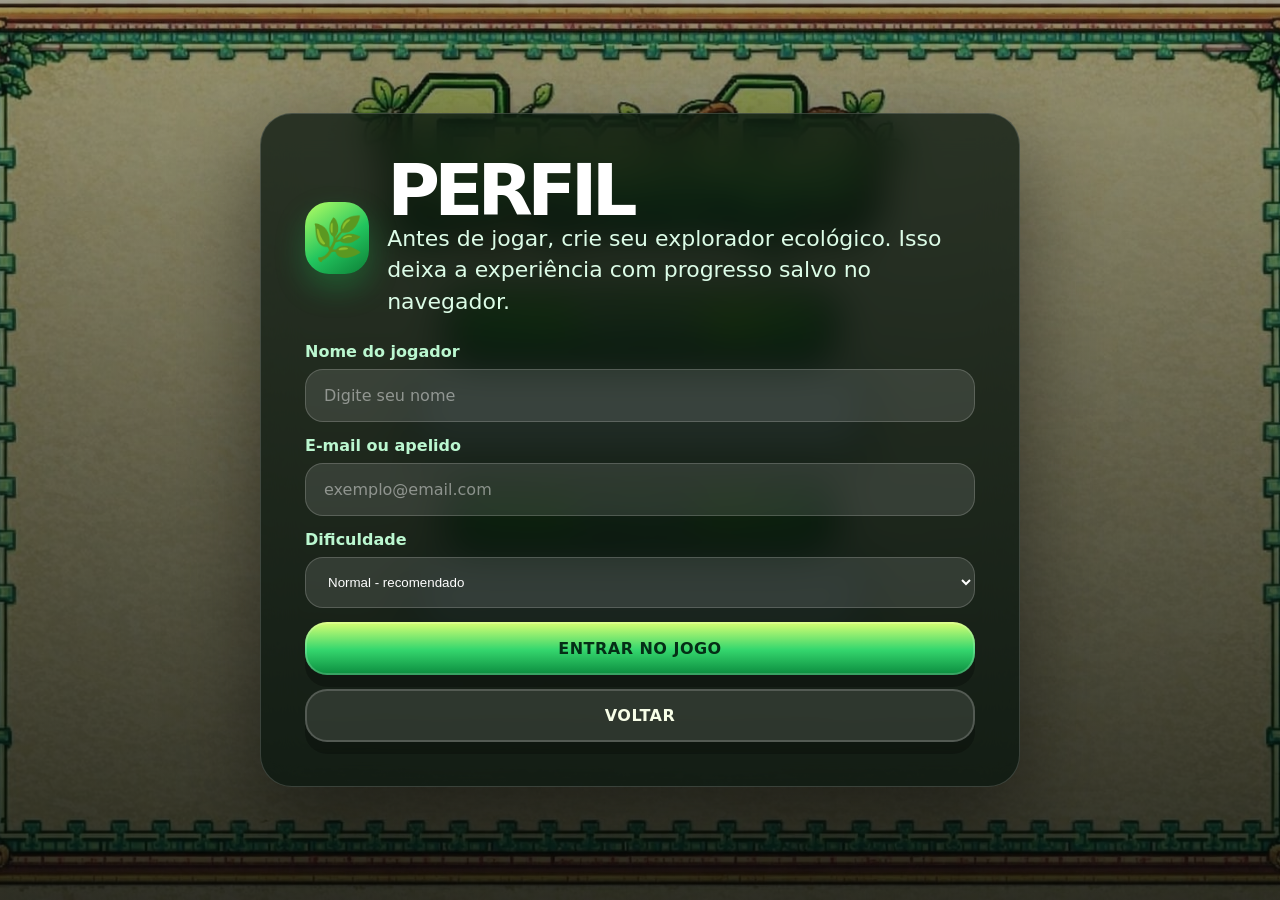
==== login.html @ 632083a5 "hello world" ====
<!DOCTYPE html><html lang="pt-BR"><head><meta charset="UTF-8"><meta name="viewport" content="width=device-width,initial-scale=1.0"><title>GreenGo - Perfil</title><link rel="stylesheet" href="css/style.css"></head><body><div class="screen-bg login"></div><main class="menu-shell"><section class="panel"><div class="brand"><div class="logo-badge">🌿</div><div><h1 style="font-size:clamp(38px,8vw,72px)">Perfil</h1><p class="subtitle">Antes de jogar, crie seu explorador ecológico. Isso deixa a experiência com progresso salvo no navegador.</p></div></div><div class="form"><label class="field"><span>Nome do jogador</span><input id="nome" placeholder="Digite seu nome"></label><label class="field"><span>E-mail ou apelido</span><input id="email" placeholder="exemplo@email.com"></label><label class="field"><span>Dificuldade</span><select id="dif"><option value="normal">Normal - recomendado</option><option value="facil">Fácil - mais vidas</option><option value="desafio">Desafio - menos tolerância</option></select></label><button class="btn primary" onclick="go()">Entrar no jogo</button><button class="btn secondary" onclick="Core.transition('index.html')">Voltar</button></div></section></main><div class="fade"></div><script src="js/core.js"></script><script>function go(){const n=document.getElementById('nome').value.trim();const e=document.getElementById('email').value.trim();if(!n||!e){alert('Preencha nome e e-mail/apelido.');return}Core.save('nome',n);Core.save('email',e);Core.save('dif',document.getElementById('dif').value);Core.save('score',0);Core.save('fase','jogo.html');Core.transition('jogo.html')}</script></body></html>
---- css/style.css ----
*{box-sizing:border-box;margin:0;padding:0}html,body{width:100%;height:100%;overflow:hidden;background:#07150f;color:#fff;font-family:Inter,system-ui,-apple-system,BlinkMacSystemFont,"Segoe UI",Arial,sans-serif}button,input{font:inherit}a{color:inherit}.screen-bg{position:fixed;inset:0;background:linear-gradient(180deg,rgba(7,21,15,.45),rgba(3,8,6,.86)),url('../tela-inicial.png') center/cover no-repeat}.screen-bg.login{background-image:linear-gradient(180deg,rgba(7,21,15,.38),rgba(3,8,6,.82)),url('../login-bg.png')}.menu-shell{position:relative;z-index:2;min-height:100vh;display:grid;place-items:center;padding:24px}.panel{width:min(760px,94vw);border:1px solid rgba(255,255,255,.16);border-radius:32px;background:rgba(5,18,12,.72);backdrop-filter:blur(18px);box-shadow:0 30px 90px rgba(0,0,0,.48);padding:clamp(22px,4vw,44px)}.brand{display:flex;gap:18px;align-items:center;margin-bottom:18px}.logo-badge{width:72px;height:72px;border-radius:24px;background:linear-gradient(145deg,#b7ff64,#22c55e 55%,#0d7f36);display:grid;place-items:center;font-size:42px;box-shadow:0 14px 30px rgba(24,184,79,.32)}h1{font-size:clamp(46px,10vw,94px);line-height:.9;letter-spacing:-.08em;text-transform:uppercase}.subtitle{font-size:clamp(16px,2.4vw,22px);line-height:1.45;color:#dcfce7;max-width:660px}.actions{display:grid;gap:14px;margin-top:28px}.btn{border:0;border-radius:22px;padding:17px 22px;cursor:pointer;font-weight:900;letter-spacing:.03em;text-transform:uppercase;transition:.18s transform,.18s filter,.18s opacity;box-shadow:0 12px 0 rgba(0,0,0,.26),inset 0 0 0 2px rgba(255,255,255,.18)}.btn:hover{transform:translateY(-2px);filter:brightness(1.08)}.btn:active{transform:translateY(5px);box-shadow:0 5px 0 rgba(0,0,0,.25),inset 0 0 0 2px rgba(255,255,255,.18)}.btn.primary{background:linear-gradient(180deg,#d9ff72,#35d76e 52%,#0b8b3e);color:#052e16}.btn.secondary{background:rgba(255,255,255,.10);color:#f7fee7}.btn.danger{background:linear-gradient(180deg,#ffed8b,#f59e0b);color:#3a2500}.form{display:grid;gap:14px;margin-top:24px}.field{display:grid;gap:8px}.field span{color:#bbf7d0;font-weight:800}.field input,.field select{width:100%;border:1px solid rgba(255,255,255,.18);border-radius:18px;background:rgba(255,255,255,.11);color:#fff;padding:16px 18px;outline:none}.field input::placeholder{color:rgba(255,255,255,.45)}.chips{display:flex;flex-wrap:wrap;gap:10px;margin-top:20px}.chip{border-radius:999px;background:rgba(187,247,208,.12);border:1px solid rgba(187,247,208,.18);padding:9px 13px;color:#dcfce7;font-weight:700}.footer-note{margin-top:20px;color:rgba(255,255,255,.65);font-size:14px;line-height:1.45}#game{display:block;width:100vw;height:100vh;background:#06120d;touch-action:none}.game-ui{position:fixed;inset:0;pointer-events:none}.top-hud{position:absolute;top:12px;left:12px;right:12px;display:flex;align-items:flex-start;justify-content:space-between;gap:12px}.hud-card{pointer-events:auto;border:1px solid rgba(255,255,255,.16);border-radius:20px;background:rgba(3,8,6,.66);backdrop-filter:blur(12px);box-shadow:0 12px 36px rgba(0,0,0,.25);padding:12px 14px}.hud-title{font-weight:950;color:#ecfccb;text-transform:uppercase;letter-spacing:.04em}.hud-small{font-size:13px;color:#bbf7d0;margin-top:4px}.hearts{font-size:24px;letter-spacing:2px}.touch-controls{position:absolute;left:16px;right:16px;bottom:16px;display:none;justify-content:space-between;align-items:end;gap:18px}.touch-pad,.touch-actions{pointer-events:auto;display:flex;gap:12px}.touch-btn{width:72px;height:72px;border-radius:24px;border:1px solid rgba(255,255,255,.18);background:rgba(255,255,255,.14);color:#fff;font-weight:950;font-size:26px;box-shadow:0 10px 30px rgba(0,0,0,.25);backdrop-filter:blur(10px)}.touch-btn.big{width:86px;height:86px;border-radius:30px;background:linear-gradient(180deg,#bef264,#22c55e);color:#052e16}.fade{position:fixed;inset:0;background:#020403;opacity:0;pointer-events:none;transition:.35s opacity;z-index:30}.fade.active{opacity:1}@media (max-width:900px),(pointer:coarse){.touch-controls{display:flex}.panel{border-radius:26px}.hud-card{padding:10px 12px}.top-hud{top:8px;left:8px;right:8px}.touch-btn{width:64px;height:64px;border-radius:22px}.touch-btn.big{width:78px;height:78px}}
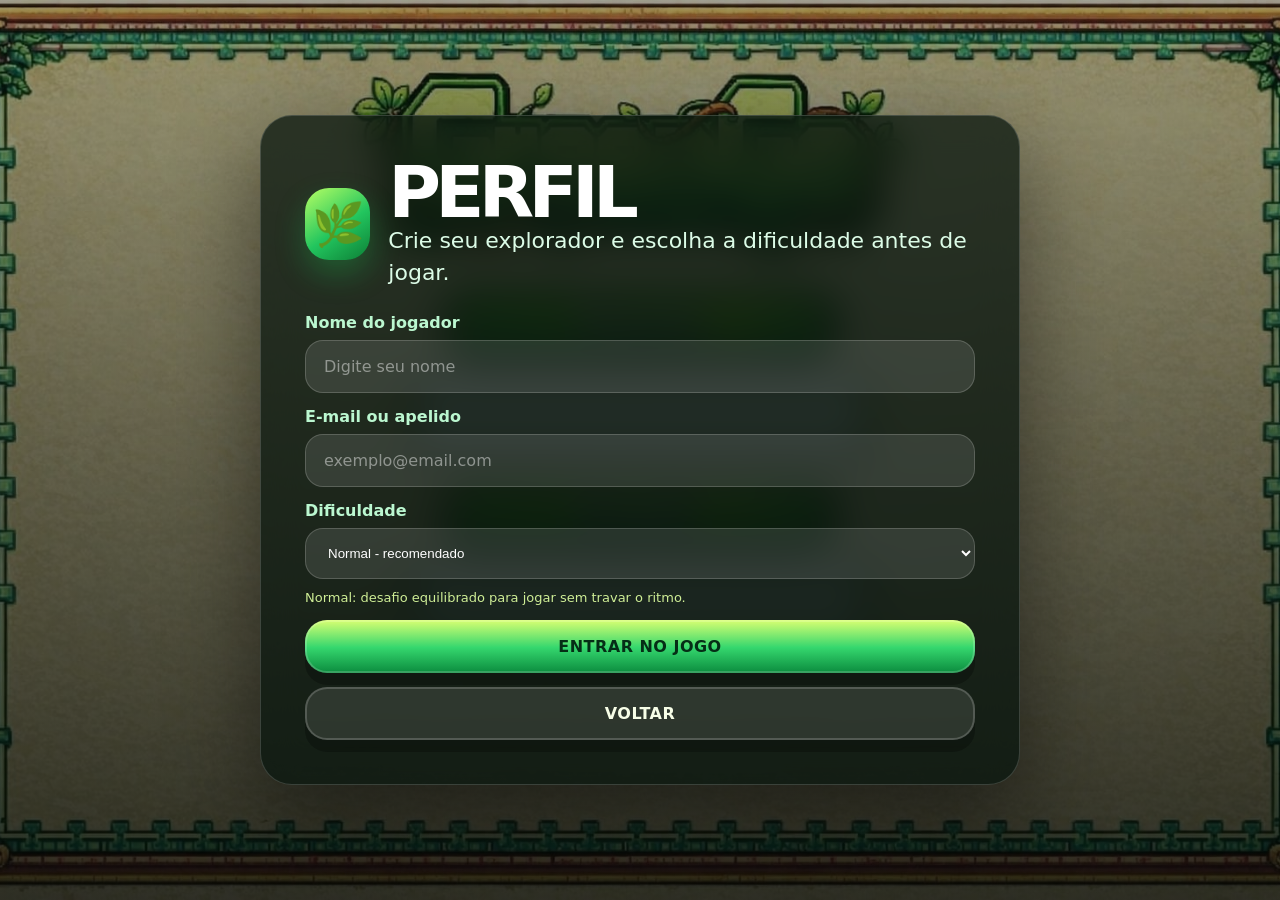
==== commit faec9c84: "agora-sim" ====
--- a/login.html
+++ b/login.html
@@ -1 +1,101 @@
-<!DOCTYPE html><html lang="pt-BR"><head><meta charset="UTF-8"><meta name="viewport" content="width=device-width,initial-scale=1.0"><title>GreenGo - Perfil</title><link rel="stylesheet" href="css/style.css"></head><body><div class="screen-bg login"></div><main class="menu-shell"><section class="panel"><div class="brand"><div class="logo-badge">🌿</div><div><h1 style="font-size:clamp(38px,8vw,72px)">Perfil</h1><p class="subtitle">Antes de jogar, crie seu explorador ecológico. Isso deixa a experiência com progresso salvo no navegador.</p></div></div><div class="form"><label class="field"><span>Nome do jogador</span><input id="nome" placeholder="Digite seu nome"></label><label class="field"><span>E-mail ou apelido</span><input id="email" placeholder="exemplo@email.com"></label><label class="field"><span>Dificuldade</span><select id="dif"><option value="normal">Normal - recomendado</option><option value="facil">Fácil - mais vidas</option><option value="desafio">Desafio - menos tolerância</option></select></label><button class="btn primary" onclick="go()">Entrar no jogo</button><button class="btn secondary" onclick="Core.transition('index.html')">Voltar</button></div></section></main><div class="fade"></div><script src="js/core.js"></script><script>function go(){const n=document.getElementById('nome').value.trim();const e=document.getElementById('email').value.trim();if(!n||!e){alert('Preencha nome e e-mail/apelido.');return}Core.save('nome',n);Core.save('email',e);Core.save('dif',document.getElementById('dif').value);Core.save('score',0);Core.save('fase','jogo.html');Core.transition('jogo.html')}</script></body></html>+<!DOCTYPE html>
+<html lang="pt-BR">
+<head>
+  <meta charset="UTF-8">
+  <meta name="viewport" content="width=device-width, initial-scale=1.0">
+
+  <title>GreenGo - Perfil</title>
+
+  <link rel="stylesheet" href="css/style.css">
+</head>
+
+<body>
+  <div class="screen-bg login"></div>
+
+  <main class="menu-shell">
+    <section class="panel">
+      <div class="brand">
+        <div class="logo-badge">🌿</div>
+
+        <div>
+          <h1 style="font-size:clamp(38px,8vw,72px)">Perfil</h1>
+          <p class="subtitle">Crie seu explorador e escolha a dificuldade antes de jogar.</p>
+        </div>
+      </div>
+
+      <div class="form">
+        <label class="field">
+          <span>Nome do jogador</span>
+          <input id="nome" placeholder="Digite seu nome" autocomplete="name">
+        </label>
+
+        <label class="field">
+          <span>E-mail ou apelido</span>
+          <input id="email" placeholder="exemplo@email.com" autocomplete="email">
+        </label>
+
+        <label class="field">
+          <span>Dificuldade</span>
+
+          <select id="dif" onchange="updateDifficultyInfo()">
+            <option value="normal">Normal - recomendado</option>
+            <option value="facil">Fácil - mais vidas</option>
+            <option value="desafio">Desafio - mais obstáculos</option>
+          </select>
+
+          <small class="field-help" id="difInfo">Normal: desafio equilibrado para jogar sem travar o ritmo.</small>
+        </label>
+
+        <button class="btn primary" onclick="go()">Entrar no jogo</button>
+        <button class="btn secondary" onclick="Core.transition('index.html')">Voltar</button>
+      </div>
+    </section>
+  </main>
+
+  <div class="fade"></div>
+
+  <script src="js/core.js"></script>
+  <script>
+    const difficultyText = {
+      normal: 'Normal: desafio equilibrado para jogar sem travar o ritmo.',
+      facil: 'Fácil: mais vidas, menos pressão e melhor para testar o jogo.',
+      desafio: 'Desafio: mais obstáculos e menos tolerância a erros.'
+    };
+
+    function updateDifficultyInfo() {
+      const dif = document.getElementById('dif').value;
+      document.getElementById('difInfo').textContent = difficultyText[dif] || difficultyText.normal;
+    }
+
+    function fillSavedProfile() {
+      const nome = Core.get('nome', '');
+      const email = Core.get('email', '');
+      const dif = Core.get('dif', 'normal');
+
+      document.getElementById('nome').value = nome;
+      document.getElementById('email').value = email;
+      document.getElementById('dif').value = dif;
+      updateDifficultyInfo();
+    }
+
+    function go() {
+      const n = document.getElementById('nome').value.trim();
+      const e = document.getElementById('email').value.trim();
+
+      if (!n || !e) {
+        alert('Preencha nome e e-mail/apelido.');
+        return;
+      }
+
+      Core.save('nome', n);
+      Core.save('email', e);
+      Core.save('dif', document.getElementById('dif').value);
+      Core.save('score', 0);
+      Core.save('fase', 'jogo.html');
+      Core.transition('jogo.html');
+    }
+
+    fillSavedProfile();
+  </script>
+</body>
+</html>
--- a/css/style.css
+++ b/css/style.css
@@ -1 +1,111 @@
-*{box-sizing:border-box;margin:0;padding:0}html,body{width:100%;height:100%;overflow:hidden;background:#07150f;color:#fff;font-family:Inter,system-ui,-apple-system,BlinkMacSystemFont,"Segoe UI",Arial,sans-serif}button,input{font:inherit}a{color:inherit}.screen-bg{position:fixed;inset:0;background:linear-gradient(180deg,rgba(7,21,15,.45),rgba(3,8,6,.86)),url('../tela-inicial.png') center/cover no-repeat}.screen-bg.login{background-image:linear-gradient(180deg,rgba(7,21,15,.38),rgba(3,8,6,.82)),url('../login-bg.png')}.menu-shell{position:relative;z-index:2;min-height:100vh;display:grid;place-items:center;padding:24px}.panel{width:min(760px,94vw);border:1px solid rgba(255,255,255,.16);border-radius:32px;background:rgba(5,18,12,.72);backdrop-filter:blur(18px);box-shadow:0 30px 90px rgba(0,0,0,.48);padding:clamp(22px,4vw,44px)}.brand{display:flex;gap:18px;align-items:center;margin-bottom:18px}.logo-badge{width:72px;height:72px;border-radius:24px;background:linear-gradient(145deg,#b7ff64,#22c55e 55%,#0d7f36);display:grid;place-items:center;font-size:42px;box-shadow:0 14px 30px rgba(24,184,79,.32)}h1{font-size:clamp(46px,10vw,94px);line-height:.9;letter-spacing:-.08em;text-transform:uppercase}.subtitle{font-size:clamp(16px,2.4vw,22px);line-height:1.45;color:#dcfce7;max-width:660px}.actions{display:grid;gap:14px;margin-top:28px}.btn{border:0;border-radius:22px;padding:17px 22px;cursor:pointer;font-weight:900;letter-spacing:.03em;text-transform:uppercase;transition:.18s transform,.18s filter,.18s opacity;box-shadow:0 12px 0 rgba(0,0,0,.26),inset 0 0 0 2px rgba(255,255,255,.18)}.btn:hover{transform:translateY(-2px);filter:brightness(1.08)}.btn:active{transform:translateY(5px);box-shadow:0 5px 0 rgba(0,0,0,.25),inset 0 0 0 2px rgba(255,255,255,.18)}.btn.primary{background:linear-gradient(180deg,#d9ff72,#35d76e 52%,#0b8b3e);color:#052e16}.btn.secondary{background:rgba(255,255,255,.10);color:#f7fee7}.btn.danger{background:linear-gradient(180deg,#ffed8b,#f59e0b);color:#3a2500}.form{display:grid;gap:14px;margin-top:24px}.field{display:grid;gap:8px}.field span{color:#bbf7d0;font-weight:800}.field input,.field select{width:100%;border:1px solid rgba(255,255,255,.18);border-radius:18px;background:rgba(255,255,255,.11);color:#fff;padding:16px 18px;outline:none}.field input::placeholder{color:rgba(255,255,255,.45)}.chips{display:flex;flex-wrap:wrap;gap:10px;margin-top:20px}.chip{border-radius:999px;background:rgba(187,247,208,.12);border:1px solid rgba(187,247,208,.18);padding:9px 13px;color:#dcfce7;font-weight:700}.footer-note{margin-top:20px;color:rgba(255,255,255,.65);font-size:14px;line-height:1.45}#game{display:block;width:100vw;height:100vh;background:#06120d;touch-action:none}.game-ui{position:fixed;inset:0;pointer-events:none}.top-hud{position:absolute;top:12px;left:12px;right:12px;display:flex;align-items:flex-start;justify-content:space-between;gap:12px}.hud-card{pointer-events:auto;border:1px solid rgba(255,255,255,.16);border-radius:20px;background:rgba(3,8,6,.66);backdrop-filter:blur(12px);box-shadow:0 12px 36px rgba(0,0,0,.25);padding:12px 14px}.hud-title{font-weight:950;color:#ecfccb;text-transform:uppercase;letter-spacing:.04em}.hud-small{font-size:13px;color:#bbf7d0;margin-top:4px}.hearts{font-size:24px;letter-spacing:2px}.touch-controls{position:absolute;left:16px;right:16px;bottom:16px;display:none;justify-content:space-between;align-items:end;gap:18px}.touch-pad,.touch-actions{pointer-events:auto;display:flex;gap:12px}.touch-btn{width:72px;height:72px;border-radius:24px;border:1px solid rgba(255,255,255,.18);background:rgba(255,255,255,.14);color:#fff;font-weight:950;font-size:26px;box-shadow:0 10px 30px rgba(0,0,0,.25);backdrop-filter:blur(10px)}.touch-btn.big{width:86px;height:86px;border-radius:30px;background:linear-gradient(180deg,#bef264,#22c55e);color:#052e16}.fade{position:fixed;inset:0;background:#020403;opacity:0;pointer-events:none;transition:.35s opacity;z-index:30}.fade.active{opacity:1}@media (max-width:900px),(pointer:coarse){.touch-controls{display:flex}.panel{border-radius:26px}.hud-card{padding:10px 12px}.top-hud{top:8px;left:8px;right:8px}.touch-btn{width:64px;height:64px;border-radius:22px}.touch-btn.big{width:78px;height:78px}}+*{box-sizing:border-box;margin:0;padding:0}html,body{width:100%;height:100%;overflow:hidden;background:#07150f;color:#fff;font-family:Inter,system-ui,-apple-system,BlinkMacSystemFont,"Segoe UI",Arial,sans-serif}button,input{font:inherit}a{color:inherit}.screen-bg{position:fixed;inset:0;background:linear-gradient(180deg,rgba(7,21,15,.45),rgba(3,8,6,.86)),url('../tela-inicial.png') center/cover no-repeat}.screen-bg.login{background-image:linear-gradient(180deg,rgba(7,21,15,.38),rgba(3,8,6,.82)),url('../login-bg.png')}.menu-shell{position:relative;z-index:2;min-height:100vh;display:grid;place-items:center;padding:24px}.panel{width:min(760px,94vw);border:1px solid rgba(255,255,255,.16);border-radius:32px;background:rgba(5,18,12,.72);backdrop-filter:blur(18px);box-shadow:0 30px 90px rgba(0,0,0,.48);padding:clamp(22px,4vw,44px)}.brand{display:flex;gap:18px;align-items:center;margin-bottom:18px}.logo-badge{width:72px;height:72px;border-radius:24px;background:linear-gradient(145deg,#b7ff64,#22c55e 55%,#0d7f36);display:grid;place-items:center;font-size:42px;box-shadow:0 14px 30px rgba(24,184,79,.32)}h1{font-size:clamp(46px,10vw,94px);line-height:.9;letter-spacing:-.08em;text-transform:uppercase}.subtitle{font-size:clamp(16px,2.4vw,22px);line-height:1.45;color:#dcfce7;max-width:660px}.actions{display:grid;gap:14px;margin-top:28px}.btn{border:0;border-radius:22px;padding:17px 22px;cursor:pointer;font-weight:900;letter-spacing:.03em;text-transform:uppercase;transition:.18s transform,.18s filter,.18s opacity;box-shadow:0 12px 0 rgba(0,0,0,.26),inset 0 0 0 2px rgba(255,255,255,.18)}.btn:hover{transform:translateY(-2px);filter:brightness(1.08)}.btn:active{transform:translateY(5px);box-shadow:0 5px 0 rgba(0,0,0,.25),inset 0 0 0 2px rgba(255,255,255,.18)}.btn.primary{background:linear-gradient(180deg,#d9ff72,#35d76e 52%,#0b8b3e);color:#052e16}.btn.secondary{background:rgba(255,255,255,.10);color:#f7fee7}.btn.danger{background:linear-gradient(180deg,#ffed8b,#f59e0b);color:#3a2500}.form{display:grid;gap:14px;margin-top:24px}.field{display:grid;gap:8px}.field span{color:#bbf7d0;font-weight:800}.field input,.field select{width:100%;border:1px solid rgba(255,255,255,.18);border-radius:18px;background:rgba(255,255,255,.11);color:#fff;padding:16px 18px;outline:none}.field input::placeholder{color:rgba(255,255,255,.45)}.chips{display:flex;flex-wrap:wrap;gap:10px;margin-top:20px}.chip{border-radius:999px;background:rgba(187,247,208,.12);border:1px solid rgba(187,247,208,.18);padding:9px 13px;color:#dcfce7;font-weight:700}.footer-note{margin-top:20px;color:rgba(255,255,255,.65);font-size:14px;line-height:1.45}#game{display:block;width:100vw;height:100vh;background:#06120d;touch-action:none}.game-ui{position:fixed;inset:0;pointer-events:none}.top-hud{position:absolute;top:12px;left:12px;right:12px;display:flex;align-items:flex-start;justify-content:space-between;gap:12px}.hud-card{pointer-events:auto;border:1px solid rgba(255,255,255,.16);border-radius:20px;background:rgba(3,8,6,.66);backdrop-filter:blur(12px);box-shadow:0 12px 36px rgba(0,0,0,.25);padding:12px 14px}.hud-title{font-weight:950;color:#ecfccb;text-transform:uppercase;letter-spacing:.04em}.hud-small{font-size:13px;color:#bbf7d0;margin-top:4px}.hearts{font-size:24px;letter-spacing:2px}.touch-controls{position:absolute;left:16px;right:16px;bottom:16px;display:none;justify-content:space-between;align-items:end;gap:18px}.touch-pad,.touch-actions{pointer-events:auto;display:flex;gap:12px}.touch-btn{width:72px;height:72px;border-radius:24px;border:1px solid rgba(255,255,255,.18);background:rgba(255,255,255,.14);color:#fff;font-weight:950;font-size:26px;box-shadow:0 10px 30px rgba(0,0,0,.25);backdrop-filter:blur(10px)}.touch-btn.big{width:86px;height:86px;border-radius:30px;background:linear-gradient(180deg,#bef264,#22c55e);color:#052e16}.fade{position:fixed;inset:0;background:#020403;opacity:0;pointer-events:none;transition:.35s opacity;z-index:30}.fade.active{opacity:1}@media (max-width:900px),(pointer:coarse){.touch-controls{display:flex}.panel{border-radius:26px}.hud-card{padding:10px 12px}.top-hud{top:8px;left:8px;right:8px}.touch-btn{width:64px;height:64px;border-radius:22px}.touch-btn.big{width:78px;height:78px}}
+
+/* ============================= */
+/* MISSÃO FINAL — CENTRAL LEVE   */
+/* Otimizado para celular/notebook */
+/* ============================= */
+
+.mission-final {
+  background:
+    radial-gradient(circle at 20% 12%, rgba(190, 242, 100, .12), transparent 30%),
+    linear-gradient(180deg, #04130f, #020807);
+}
+
+.mission-final .game-ui::before {
+  content: "";
+  position: fixed;
+  inset: 0;
+  pointer-events: none;
+  background: linear-gradient(180deg, rgba(255,255,255,.035), transparent 55%, rgba(0,0,0,.12));
+  z-index: 1;
+}
+
+.mission-final .game-ui::after {
+  display: none;
+}
+
+.mission-final .top-hud,
+.mission-final .touch-controls {
+  z-index: 6;
+}
+
+.mission-final .hud-card {
+  border: 1px solid rgba(190, 242, 100, .22);
+  background: rgba(3, 8, 6, .72);
+  box-shadow: 0 10px 24px rgba(0,0,0,.24);
+  backdrop-filter: none;
+}
+
+.mission-final .hud-title {
+  color: #ecfccb;
+  text-shadow: none;
+}
+
+.mission-final .hud-small {
+  color: #bbf7d0;
+}
+
+.mission-final .hearts {
+  text-shadow: none;
+}
+
+.mission-final .touch-btn {
+  border: 1px solid rgba(236, 252, 203, .22);
+  background: rgba(255,255,255,.14);
+  box-shadow: 0 8px 18px rgba(0,0,0,.28);
+  backdrop-filter: none;
+}
+
+.mission-final .touch-btn:active {
+  transform: scale(.96);
+}
+
+.mission-final .touch-btn.big {
+  background: linear-gradient(180deg, #d9f99d, #22c55e);
+  color: #052e16;
+  box-shadow: 0 10px 22px rgba(34,197,94,.22);
+}
+
+.mission-final .touch-actions .touch-btn:first-child {
+  background: linear-gradient(180deg, #fde68a, #f59e0b);
+  color: #3a2500;
+}
+
+.mission-final #game {
+  background: #06120d;
+}
+
+
+/* Ajustes de UX: dificuldade legível e diálogos menos invasivos */
+.field select option {
+  color: #052e16;
+  background: #f8fafc;
+}
+
+.field-help {
+  display: block;
+  color: #d9f99d;
+  font-size: 13px;
+  line-height: 1.35;
+  margin-top: 2px;
+  opacity: .95;
+}
+
+.field input:focus,
+.field select:focus {
+  border-color: rgba(190,242,100,.72);
+  box-shadow: 0 0 0 3px rgba(132,204,22,.16);
+}
+
+@media (max-width: 720px) {
+  .brand {
+    align-items: flex-start;
+  }
+
+  .logo-badge {
+    width: 62px;
+    height: 62px;
+    border-radius: 20px;
+    font-size: 34px;
+  }
+}
